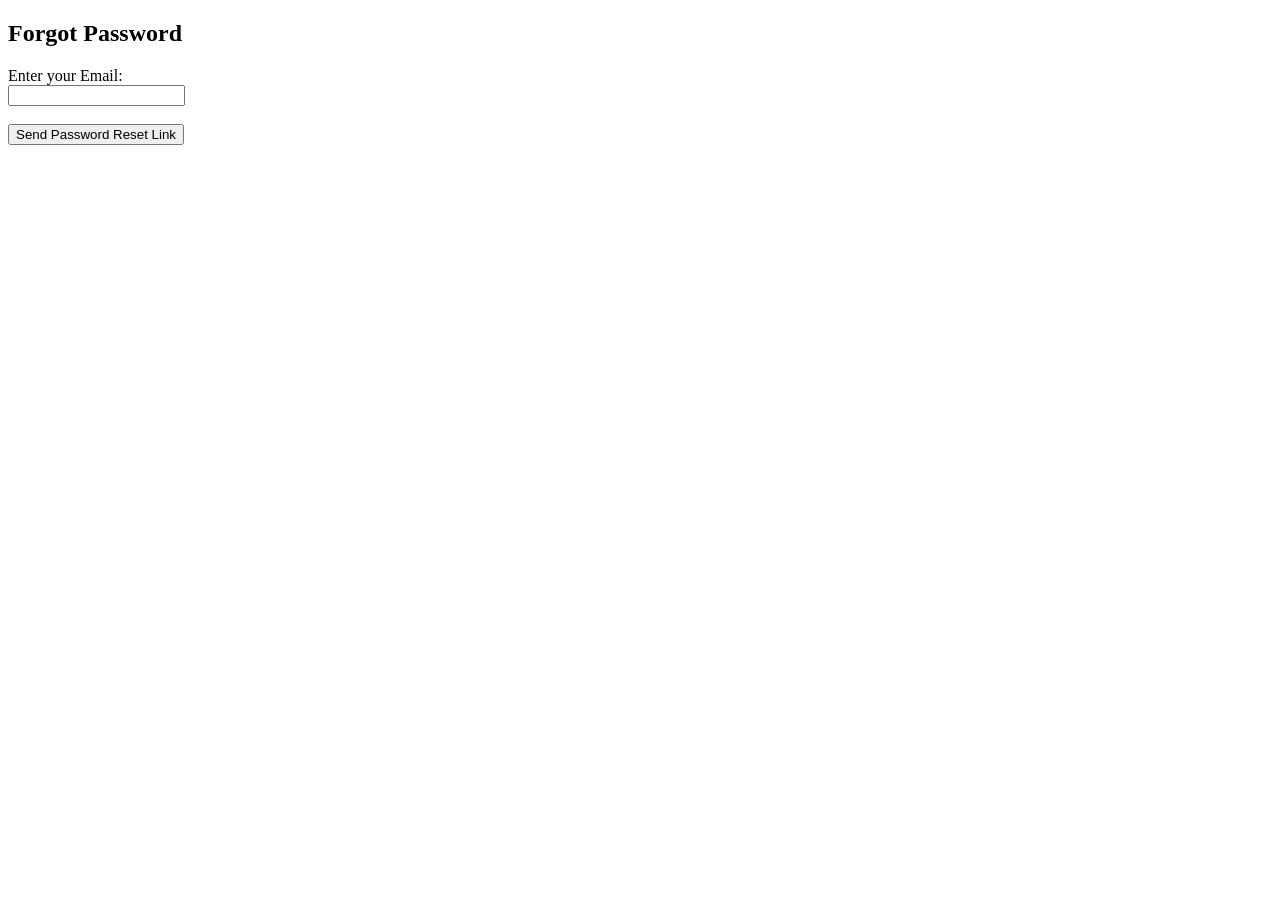
==== forgot-password.html @ 27ba44be "Added all the HTML pages" ====
<!DOCTYPE html>
<html>
<head>
    <title>Forgot Password</title>
</head>
<body>

    <h2>Forgot Password</h2>

    <form action="login.html">
        <label>Enter your Email:</label><br>
        <input type="email" required><br><br>

        <button type="submit">Send Password Reset Link</button>
    </form>

</body>
</html>
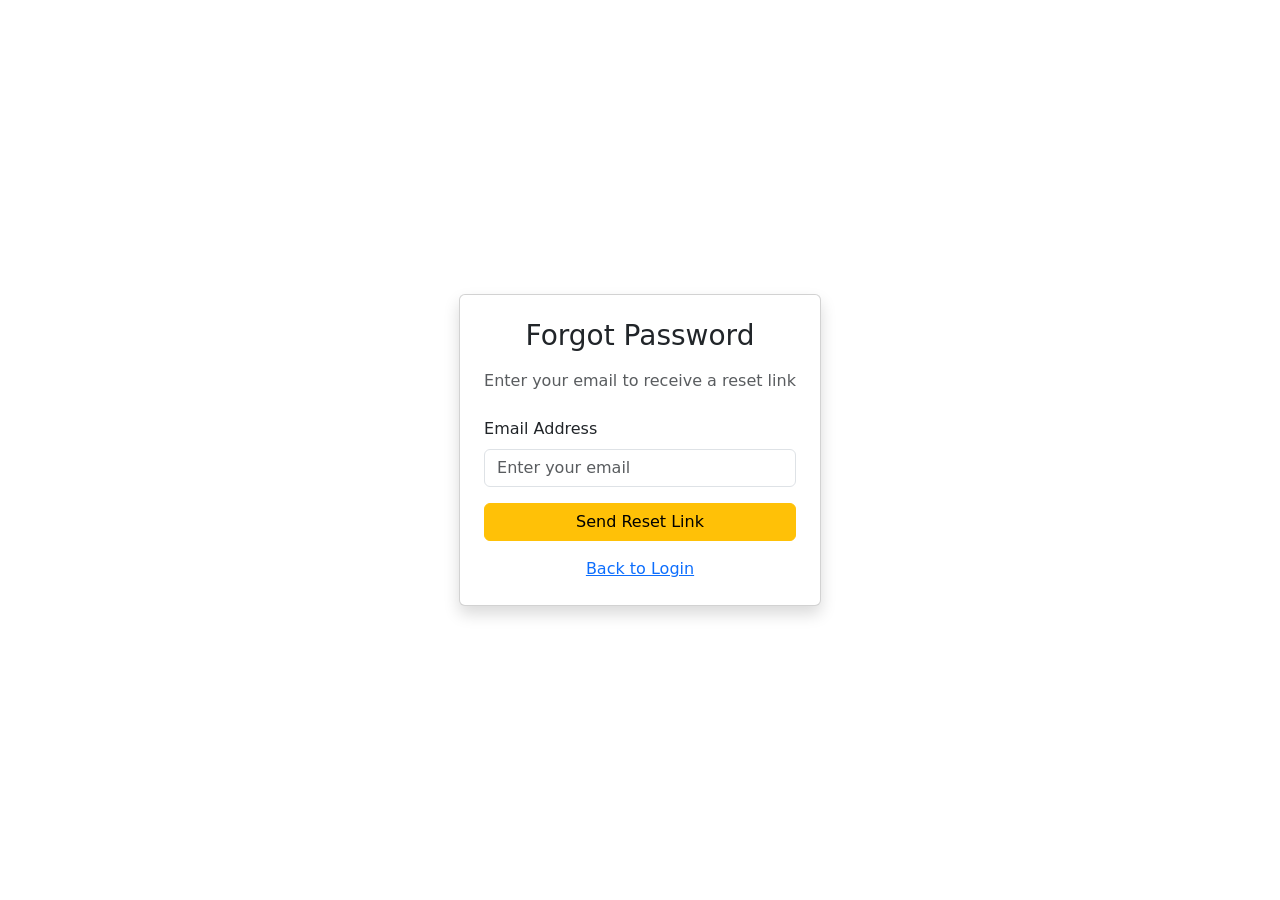
==== commit 821f2c8d: "Added bootsrap styling for the authentication system" ====
--- a/forgot-password.html
+++ b/forgot-password.html
@@ -2,17 +2,35 @@
 <html>
 <head>
     <title>Forgot Password</title>
+    <link href="https://cdn.jsdelivr.net/npm/bootstrap@5.3.2/dist/css/bootstrap.min.css" rel="stylesheet">
+    <link href="https://cdn.jsdelivr.net/npm/bootstrap-icons@1.11.3/font/bootstrap-icons.css" rel="stylesheet">
+    <link href="https://fonts.googleapis.com/css2?family=Poppins:wght@300;400;600&display=swap" rel="stylesheet">
+    <link rel="stylesheet" href="styles.css">
 </head>
-<body>
+<body class="bg-gradient">
+    <div class="container d-flex justify-content-center align-items-center vh-100">
+        <div class="card shadow p-4 forgot-card">
+            <h3 class="text-center mb-3">Forgot Password</h3>
+            <p class="text-center text-muted mb-4">
+                Enter your email to receive a reset link
+            </p>
+            <form action="index.html">
 
-    <h2>Forgot Password</h2>
+                <div class="mb-3">
+                    <label class="form-label">Email Address</label>
+                    <input type="email" class="form-control" placeholder="Enter your email" required>
+                </div>
 
-    <form action="login.html">
-        <label>Enter your Email:</label><br>
-        <input type="email" required><br><br>
-
-        <button type="submit">Send Password Reset Link</button>
-    </form>
+                <button type="submit" class="btn btn-warning w-100">
+                    Send Reset Link
+                </button>
+            </form>
+            <div class="text-center mt-3">
+                <a href="index.html">Back to Login</a>
+            </div>
+        </div>
+    </div>
+    <script src="https://cdn.jsdelivr.net/npm/bootstrap@5.3.2/dist/js/bootstrap.bundle.min.js"></script>
 
 </body>
 </html>
